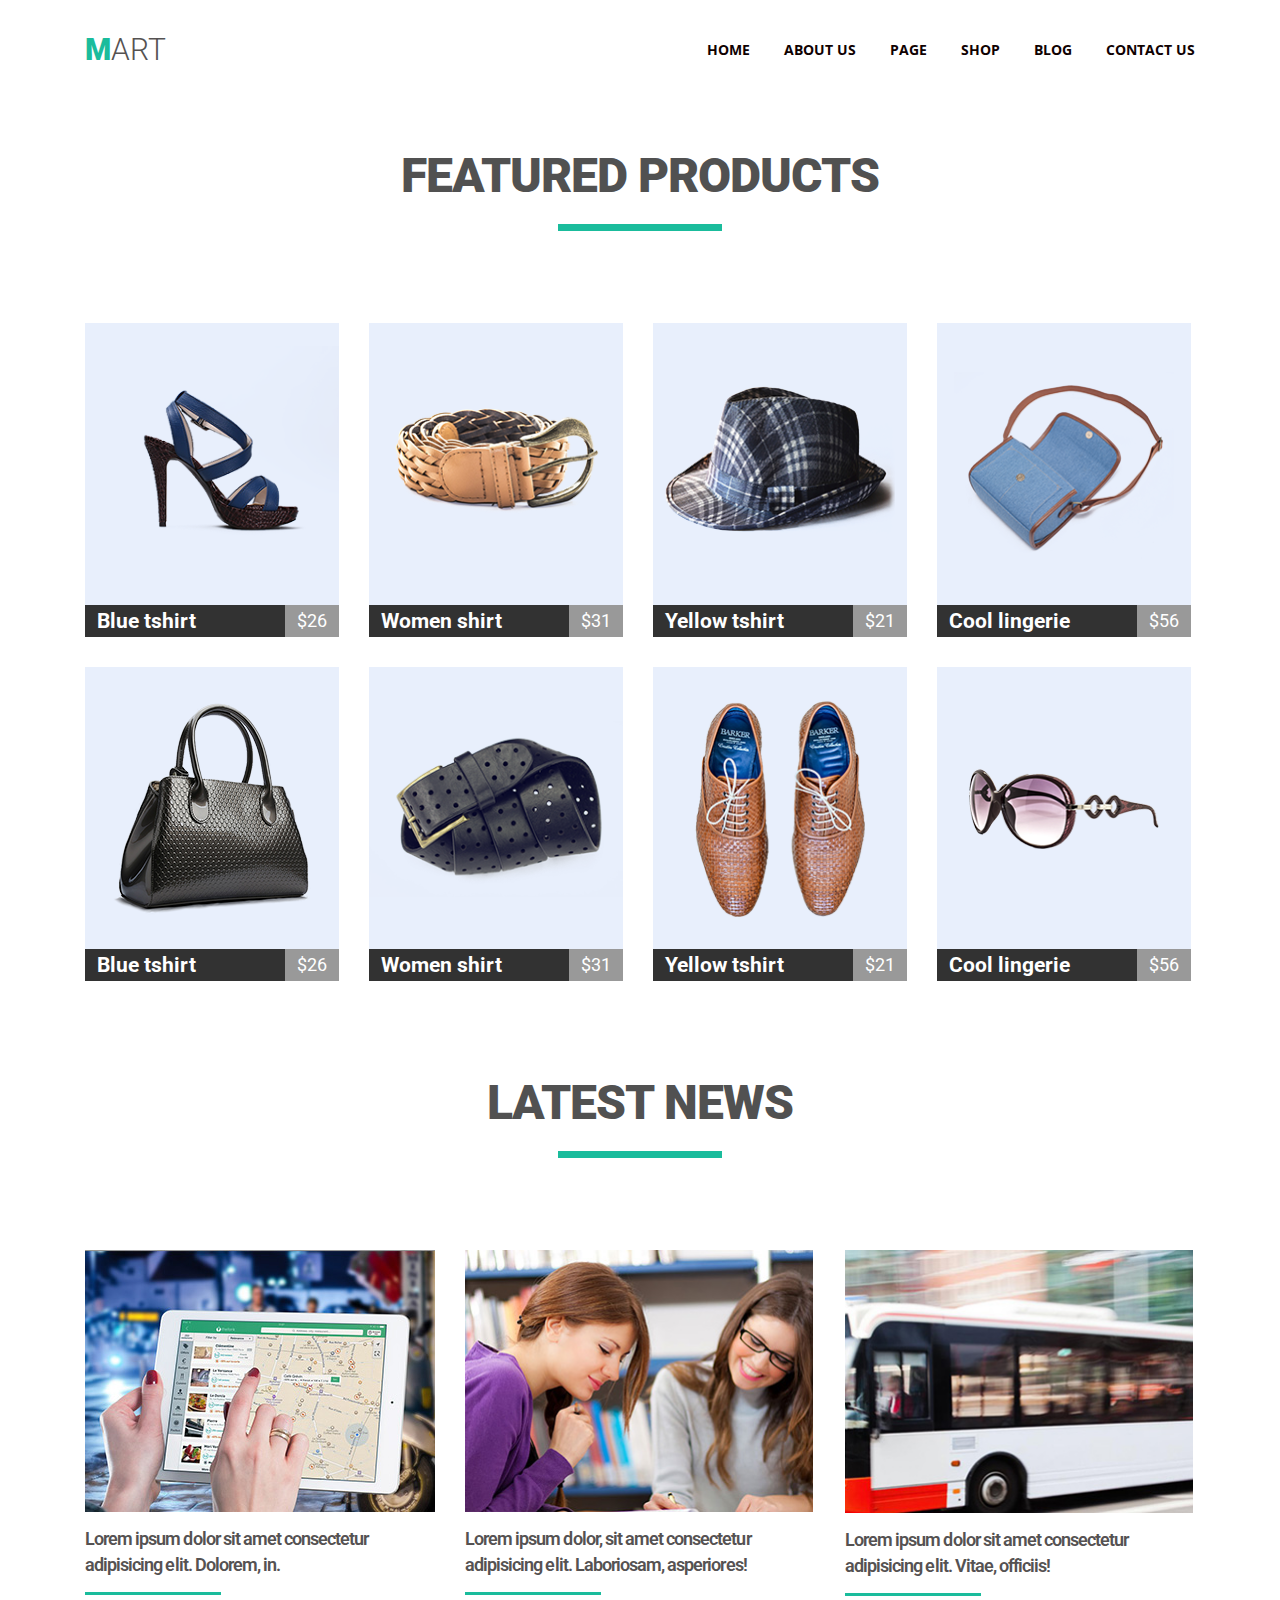
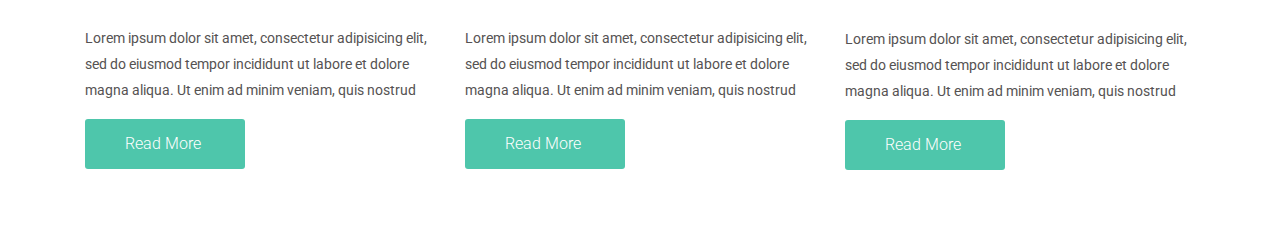
==== html-css/module-04/index.html @ 09daf8c3 "rename files" ====
<!DOCTYPE html>
<html Lang="zxx">

<head>
    <meta charset="UTF-8">
    <title>homework_4</title>
    <link rel="stylesheet" href="CSS/normalize.css">
    <link
        href="https://fonts.googleapis.com/css2?family=Open+Sans:ital,wght@0,300;0,400;0,600;0,700;0,800;1,300;1,400;1,600;1,700;1,800&family=Roboto:ital,wght@0,100;0,300;0,400;0,500;0,700;0,900;1,100;1,300;1,400;1,500;1,700;1,900&display=swap"
        rel="stylesheet">
    <link rel="stylesheet" href="./css/styles.css">

</head>

<body>
    <header class="page-header">
        <nav class="page-nav container">
            <a href="#" class="logo"><span>M</span>ART</a>
            <ul class="menu clearfix">
                <li class="main-menu-item">
                    <a href="#" class="main-menu-link">Home</a>
                </li>
                <li class="main-menu-item">
                    <a href="#" class="main-menu-link">About us</a>
                </li>
                <li class="main-menu-item">
                    <a href="#" class="main-menu-link">Page</a>
                </li>
                <li class="main-menu-item">
                    <a href="#" class="main-menu-link">Shop</a>
                </li>
                <li class="main-menu-item">
                    <a href="#" class="main-menu-link">Blog</a>
                </li>
                <li class="main-menu-item">
                    <a href="#" class="main-menu-link">Contact us</a>
                </li>
            </ul>
        </nav>
    </header>

    <main>
        <section class="section">
            <div class="container">
                <h2 class="section-title">Featured products</h2>
                <ul class="products-list clearfix">
                    <li class="product-type">
                        <div class="container-img">
                            <img class="product-image" src="img/product1.png" alt="Blue tshirt" width="270"
                                height="252" />
                        </div>
                        <a class="product-description clearfix">
                            <h3 class="product-name">Blue tshirt</h3><span class="price">&#36;26</span>
                        </a>
                    </li>

                    <li class="product-type">
                        <div class="container-img">
                            <img class="product-image" src="img/product2.png" alt="Women shirt" width="206"
                                height="116" />
                        </div>
                        <a class="product-description clearfix">
                            <h3 class="product-name">Women shirt</h3><span class="price">&#36;31</span>
                        </a>
                    </li>

                    <li class="product-type">
                        <div class="container-img">
                            <img class="product-image" src="img/product3.png" alt="Yellow tshirt" width="230"
                                height="158" />
                        </div>
                        <a class="product-description clearfix">
                            <h3 class="product-name">Yellow tshirt</h3><span class="price">&#36;21</span>
                        </a>
                    </li>

                    <li class="product-type">
                        <div class="container-img">
                            <img class="product-image" src="img/product4.png" alt="Cool lingerie" width="220"
                                height="186" />
                        </div>
                        <a class="product-description clearfix">
                            <h3 class="product-name">Cool lingerie</h3><span class="price">&#36;56</span>
                        </a>
                    </li>

                    <li class="product-type">
                        <div class="container-img">
                            <img class="product-image" src="img/product5.png" alt="Blue tshirt" width="198"
                                height="212" />
                        </div>
                        <a class="product-description clearfix">
                            <h3 class="product-name">Blue tshirt</h3><span class="price">&#36;26</span>
                        </a>
                    </li>

                    <li class="product-type">
                        <div class="container-img">
                            <img class="product-image" src="img/product6.png" alt="Women shirt" width="260"
                                height="180" />
                        </div>
                        <a class="product-description clearfix">
                            <h3 class="product-name">Women shirt</h3><span class="price">&#36;31</span>
                        </a>
                    </li>

                    <li class="product-type">
                        <div class="container-img">
                            <img class="product-image" src="img/product7.png" alt="Yellow tshirt" width="170"
                                height="216" />
                        </div>
                        <a class="product-description clearfix">
                            <h3 class="product-name">Yellow tshirt</h3><span class="price">&#36;21</span>
                        </a>
                    </li>

                    <li class="product-type">
                        <div class="container-img">
                            <img class="product-image" src="img/product8.png" alt="Cool lingerie" width="190"
                                height="80" />
                        </div>
                        <a class="product-description clearfix">
                            <h3 class="product-name">Cool lingerie</h3><span class="price">$56</span>
                        </a>
                    </li>
                </ul>
            </div>
        </section>

        <section class="section">
            <div class="container">
                <h2 class="section-title">Latest news</h2>
                <ul class="news-list clearfix">
                    <li class="news-item">
                        <img class="news-list-image" src="img/blog1.jpg" alt="New technologies" width="350"
                            height="262" />
                        <h3 class="news-title">Lorem ipsum dolor sit amet consectetur adipisicing elit. Dolorem, in.
                        </h3>
                        <p class="news-content">Lorem ipsum dolor sit amet, consectetur adipisicing elit, sed do eiusmod
                            tempor incididunt ut labore et dolore magna aliqua. Ut enim ad minim veniam, quis nostrud
                        </p>
                        <a class="read-more">Read More</a>
                    </li>
                    <li class="news-item">
                        <img class="news-list-image" src="img/blog2.jpg" alt="Society" width="348" height="260" />
                        <h3 class="news-title">Lorem ipsum dolor, sit amet consectetur adipisicing elit. Laboriosam,
                            asperiores!</h3>
                        <p class="news-content">Lorem ipsum dolor sit amet, consectetur adipisicing elit, sed do eiusmod
                            tempor incididunt ut labore et dolore magna aliqua. Ut enim ad minim veniam, quis nostrud
                        </p>
                        <a class="read-more">Read More</a>

                    </li>

                    <li class="news-item">
                        <img class="news-list-image" src="img/blog3.jpg" alt="Traffic" width="348" height="262" />
                        <h3 class="news-title">Lorem ipsum dolor sit amet consectetur adipisicing elit. Vitae, officiis!
                        </h3>
                        <p class="news-content">Lorem ipsum dolor sit amet, consectetur adipisicing elit, sed do eiusmod
                            tempor incididunt ut labore et dolore magna aliqua. Ut enim ad minim veniam, quis nostrud
                        </p>

                        <a class="read-more">Read More</a>
                    </li>
                </ul>
            </div>
        </section>
    </main>
</body>
---- html-css/module-04/css/styles.css ----
html {
    box-sizing: border-box;
}

*,
*::before,
*::after {
    box-sizing: inherit;
}

body {
    font-family: "Roboto", "Open Sans", "Arial", "Times New Roman", sans-serif;
    color: #555252;
    font-size: 18px;
    line-height: 32px;
    font-weight: 400;
}

img {
    display: block;
    max-width: 100%;
    height: auto;
}

.container {
    width: 1110px;
    margin: 0 auto;
}

.visually-hidden {
    position: absolute;
    width: 1px;
    height: 1px;
    border: 0;
    padding: 0;
    white-space: nowrap;
    clip-path: inset(100%);
    clip: rect(0 0 0 0);
    overflow: hidden;
}

.clearfix::after {
    display: table;
    content: '';
    clear: both;
}

/*MENU-SECTION*/

.logo {
    text-decoration: none;
    line-height: 32px;
    font-size: 30px;
    text-transform: uppercase;
    font-weight: 300;
    color: #555252;
    font-family: "Roboto", sans-serif;
    height: 24px;
}

.logo span {
    color: #1abc9c;
    font-weight: 900;
}

.page-nav {
    padding: 34px 0 0 0;
}

.page-header {
    padding-bottom: 66px;
}

.menu li {
    float: left;
}

.menu {
    list-style: none;
    margin: 0;
    padding: 0;
    float: right;
    width: 488px;
    margin-top: 10px;
}

.menu a {
    display: block;
    color: #0f0101;
    text-transform: uppercase;
    font-weight: 700;
    text-decoration: none;
    line-height: 11px;
    font-size: 14px;
    font-family: "Open Sans", sans-serif;
    cursor: pointer;
}

.main-menu-item {
    margin-right: 34px;
}

.menu li:last-child {
    margin-right: 0;
}

.menu a:hover,
.menu a:focus {
    color: #1abc9c;
}


/*GALLERY*/
.section {
    padding-top: 24px;
    padding-bottom: 82px;
}

.section-title {
    text-align: center;
    font-size: 48px;
    line-height: 32px;
    margin: 0 auto;
    font-weight: 900;
    color: #515151;
    letter-spacing: -0.96px;
    text-transform: uppercase;
    margin-bottom: 92px;
}

.section-title::after {
    content: '';
    display: block;
    width: 164px;
    height: 7px;
    background-color: #1abc9c;
    margin: 0 auto;
    margin-top: 32px;
}

.product-name {
    margin: 0;
    padding: 0;
    float: left;
}

.products-list {
    margin: 0;
    padding: 0;
    list-style: none;
}

.products-list li {
    float: left;
    margin-right: 30px;
    width: 254px;
    margin-bottom: 30px;
}

.products-list li:nth-of-type(4n) {
    margin-right: 0;
}

.product-type:nth-last-child(-n+4) {
    margin-bottom: 0;
}

.container-img {
    line-height: 282px;
    background-color: #e8effc;
    text-align: center;
}

.product-image {
    display: inline-block;
    vertical-align: middle;
}

.product-description {
    color: #ffffff;
    display: block;
    background-color: #323232;
    padding: 0 0 0 12px;
    cursor: pointer;
}

.price {
    background-color: rgba(255, 255, 255, 0.5);
    float: right;
    padding: 0 12px 0 12px;

}

.product-type:hover .product-description,
.product-type:focus .product-description {
    background-color: #1abc9c;
}

/* BLOG*/

.news-list {
    list-style: none;
    margin: 0;
    padding: 0;
}

.news-list li {
    width: 350px;
    margin-right: 30px;
    float: left;
}

.news-list li:last-child {
    margin-right: 0;
}

.news-list-image {
    margin-bottom: 14px;
}

.news-title {
    line-height: 26px;
    font-size: 18px;
    font-weight: 600;
    letter-spacing: -0.96px;
    text-align: left;
    margin: 0;
    margin-bottom: 30px;
}

.news-title::after {
    content: '';
    display: block;
    width: 136px;
    height: 3px;
    background-color: #1abc9c;
    margin: 0;
    margin-top: 14px;

}

.news-content {
    font-size: 14px;
    line-height: 26px;
    font-weight: 400;
    margin: 0;
    margin-bottom: 16px;
}

/* READ More*/


.read-more {
    display: block;
    margin: 0;
    padding: 12px 40px;
    width: 160px;
    height: 52;
    font-size: 16px;
    line-height: 26px;
    color: #ffffff;
    font-weight: 300;
    border-radius: 3px;
    cursor: pointer;
    background-color: #4ec6ab;
}

.read-more:hover,
.read-more:focus {
    background-color: #323232;
}
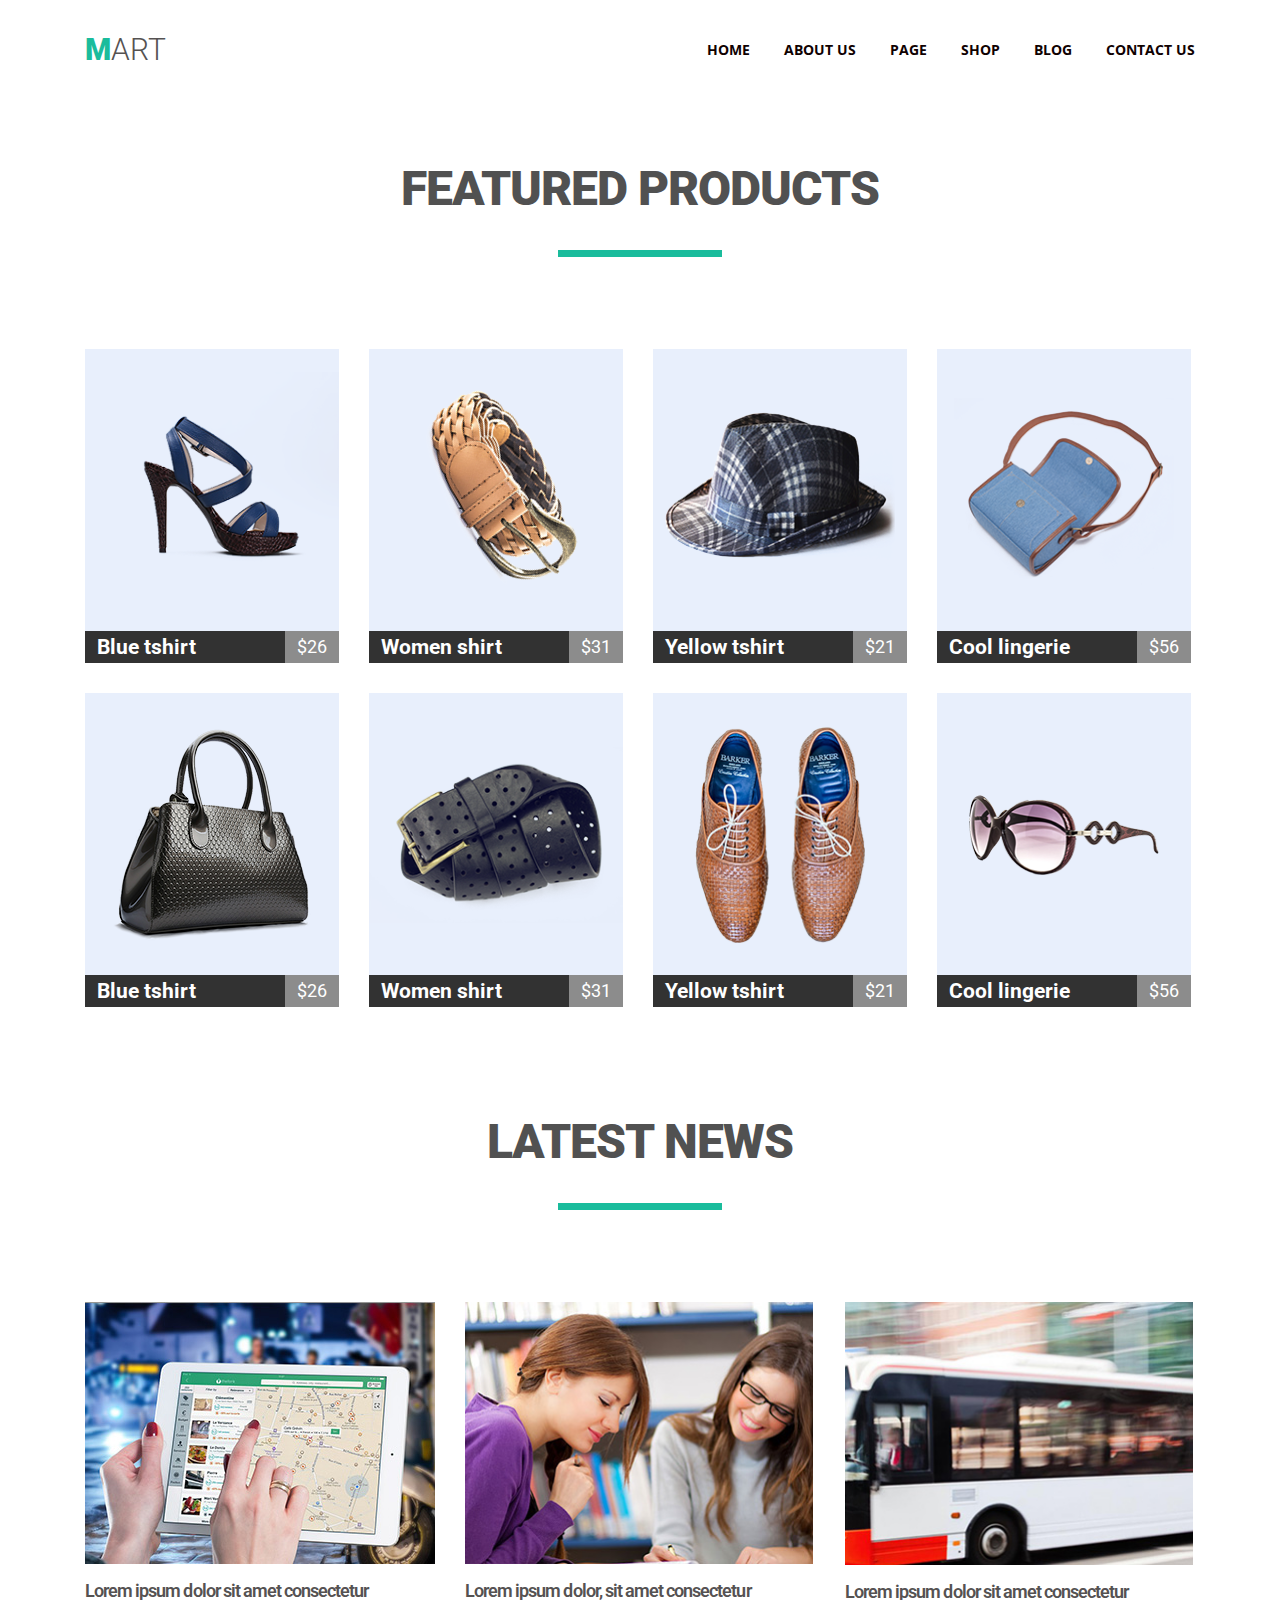
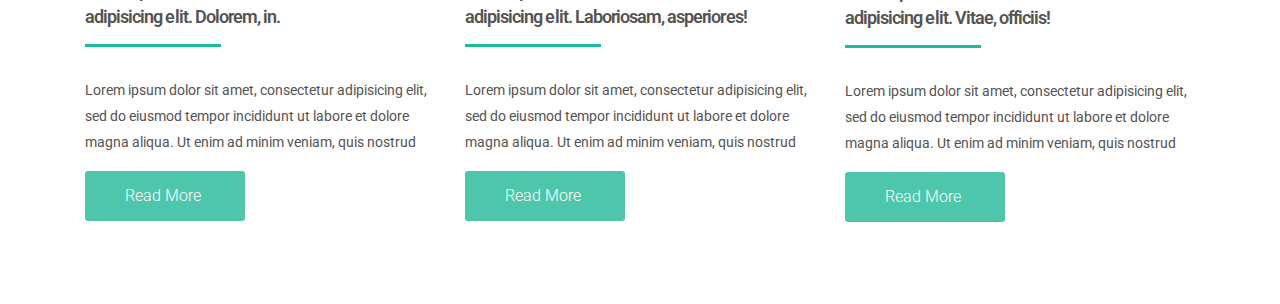
==== commit f86a6f5d: "added hover rename" ====
--- a/html-css/module-04/index.html
+++ b/html-css/module-04/index.html
@@ -4,7 +4,7 @@
 <head>
     <meta charset="UTF-8">
     <title>homework_4</title>
-    <link rel="stylesheet" href="CSS/normalize.css">
+    <link rel="stylesheet" href="./css/normalize.css">
     <link
         href="https://fonts.googleapis.com/css2?family=Open+Sans:ital,wght@0,300;0,400;0,600;0,700;0,800;1,300;1,400;1,600;1,700;1,800&family=Roboto:ital,wght@0,100;0,300;0,400;0,500;0,700;0,900;1,100;1,300;1,400;1,500;1,700;1,900&display=swap"
         rel="stylesheet">
@@ -56,7 +56,7 @@
 
                     <li class="product-type">
                         <div class="container-img">
-                            <img class="product-image" src="img/product2.png" alt="Women shirt" width="206"
+                            <img class="product-image product__img-rotate" src="img/product2.png" alt="Women shirt" width="206"
                                 height="116" />
                         </div>
                         <a class="product-description clearfix">
--- a/html-css/module-04/css/styles.css
+++ b/html-css/module-04/css/styles.css
@@ -119,7 +119,7 @@
 .section-title {
     text-align: center;
     font-size: 48px;
-    line-height: 32px;
+    line-height: 58px;
     margin: 0 auto;
     font-weight: 900;
     color: #515151;
@@ -171,9 +171,13 @@
     text-align: center;
 }
 
+.product__img-rotate {
+    transform: rotate(60deg);
+}
+
 .product-image {
-    display: inline-block;
-    vertical-align: middle;
+display: inline-block;
+vertical-align: middle;
 }
 
 .product-description {
@@ -185,10 +189,9 @@
 }
 
 .price {
-    background-color: rgba(255, 255, 255, 0.5);
+    background-color: rgba(255, 255, 255, 0.439);
     float: right;
     padding: 0 12px 0 12px;
-
 }
 
 .product-type:hover .product-description,
@@ -265,7 +268,8 @@
     background-color: #4ec6ab;
 }
 
-.read-more:hover,
-.read-more:focus {
+.news-item:hover .read-more,
+.news-item:focus .read-more {
+    
     background-color: #323232;
 }